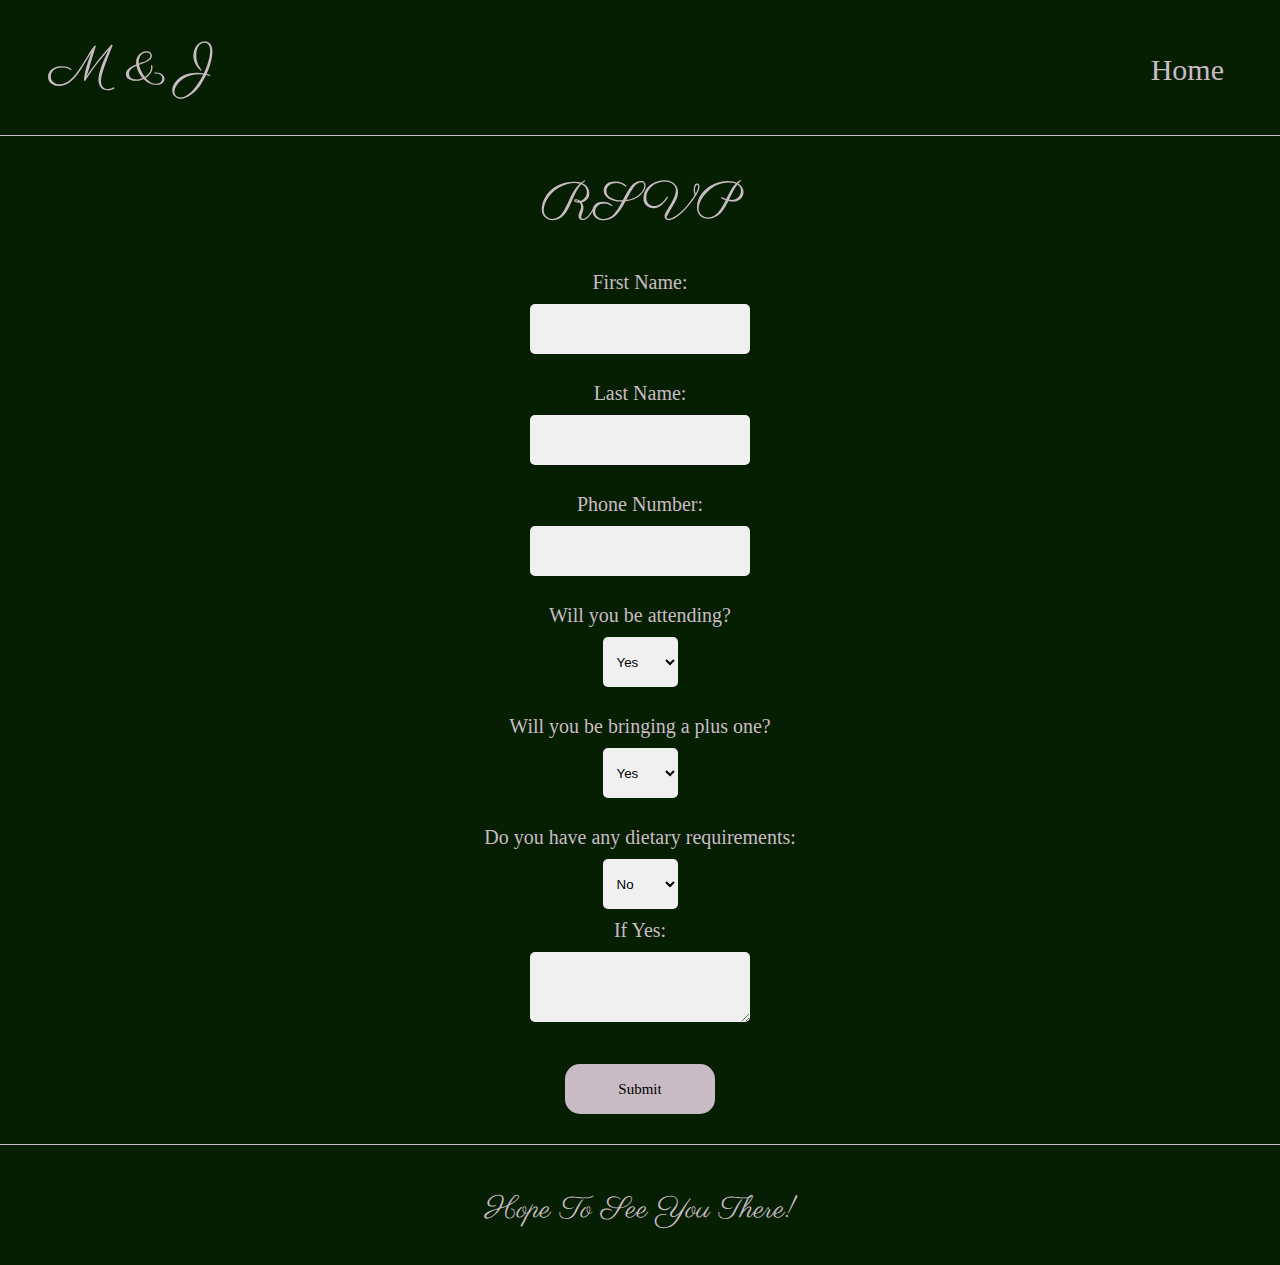
==== rsvp.html @ acaf3f3f "Wedding  Reception" ====
<!DOCTYPE html>
<html lang="en">
<head>
    <meta charset="UTF-8">
    <meta name="viewport" content="width=device-width, initial-scale=1.0">
    <link rel="stylesheet" href="style.css">
    <link rel="preconnect" href="https://fonts.googleapis.com">
    <link rel="preconnect" href="https://fonts.gstatic.com" crossorigin>
    <link href="https://fonts.googleapis.com/css2?family=Namdhinggo:wght@400;500;600;700;800&family=Parisienne&display=swap" rel="stylesheet">

    <title>RSVP</title>
    <link rel="icon" type="image/x-icon" href="./photo/favicon.PNG">
</head>
<body>
    <header>
        <h1>M & J</h1>

        <nav> 
            <a class="home" href="index.html">
                Home
            </a>
        </nav>
    </header>
    <main>
        <div class="rsvp-page">
            <h1>RSVP</h1>
        </div>

        <div class="rsvp-form">

            <form id="form">
                <div>
                    <label>First Name: </label>
                    <br>
                    <input class="input" type="text" id="fname" name="First Name" required>
                </div>
                <br>
                <div>
                    <label>Last Name: </label>
                    <br>
                    <input class="input" type="text" id="lname" name="Last Name" required>
                </div>
                <br>
                <div>
                    <label>Phone Number: </label>
                    <br>
                    <input class="input" type="tel"  id="phone" name="Phone Number" pattern="[-+]?[0-9]*[.,]?[0-9]+" required>
                </div>
                <br>
                <div>
                    <label>Will you be attending? </label>
                    <br>
                    <select id="attending" name="Attending">
                        <option value="yes">Yes</option>
                        <option value="no">No</option>
                    </select>
                </div>
                <br>
                
                <div>
                    <label>Will you be bringing a plus one? </label>
                    <br>
                    <select id="plusOne" name="Plus One">
                        <option value="yes">Yes</option>
                        <option value="no">No</option>
                    </select>
                   
                </div>
                
                <br>
                <div>
                    <label> Do you have any dietary requirements: </label>
                    <br>
                    <select id="diet" name="Dietary Requirements">
                        <option value="no">No</option>
                        <option value="yes">Yes</option>
                    </select>
                    <br>
                    <label>If Yes: </label>
                    <br>
                    <textarea id="message" name="If Yes"></textarea>
                </div>
                <br>
                <div>
                    
                <div class="sub">
                    <input class="submit" type="submit" value="Submit" id="submit" />
                </div>
            </form>
        </div>


     

    </main>
    <footer class="rsvp-footer">
        <p>Hope To See You There!</p>
    </footer>


    <script>
        const form = document.querySelector("#form");
        const submitButton = document.querySelector("#submit");
        const scriptURL = 'https://script.google.com/macros/s/AKfycbws8HMoFR7i8qQ-54wKAz3fWtMkQj4_DkSLGMYBhmVqJCQr7R-0_4jvxj1ojH7RwV7nqA/exec';
     
        form.addEventListener('submit', e => {
            submitButton.disabled = true;
            e.preventDefault();
            let requestBody = new FormData(form);
            fetch(scriptURL, { method: 'POST', body: requestBody })
                .then(response => response.text())  // or response.json() if the response is JSON
                .then(data => {
                    alert('Success!', data);
                    submitButton.disabled = false;
                })
                .catch(error => {
                    alert('Error!', error.message);
                    submitButton.disabled = false;
                });
        });
    </script>
</body>
</html>
---- style.css ----
html {
    background-color: #061F03;
    color: #c9bbc3;
}

body {
    flex-direction: column;
    margin: 0;
}

h1 {
    font-size: 50px;
    font-family:  "Parisienne", cursive;
    font-weight: 400;
    font-style: normal;
}


h2 {
    font-size: 25px;
    font-family: "Dancing Script", cursive;
    font-optical-sizing: auto;   
    font-style: normal;
}

p, label {
    font-size: 20px;
    font-family: "Nanum Myeongjo", serif;
    font-weight: 400;
    font-style: normal;
}

p {
    line-height: 30px;
}

/* ~~~~~~ Button ~~~~~~ */

.btn button, .submit:link {
    background-color: #c9bbc3;
    color: black;
    font-size: 15px;
    padding: 10px 30px;
    border-radius: 15px;
    border: none;
    width: 150px;
    height: 50px;
    font-family: "Nanum Myeongjo", serif;
    font-weight: 400;
    font-style: normal;
    
}

.btn button:hover, .submit:hover {
    padding: 13px 33px;
    font-size: 18px;
    border:1px solid #c9bbc3;
    background-color: #061F03;
    color: #c9bbc3;
    font-weight: bold;
}

.submit {
    font-family: "Nanum Myeongjo", serif;
    font-weight: 400;
    font-style: normal;
    font-size: 15px;
}

.btn button:active, .submit:active {
    font-size: 15px;
    border: 2px solid #c9bbc3;
}

.rsvp-btn button {
    background-color: #061F03;
    color: #c9bbc3;
    font-size: 15px;
    padding: 10px 30px;
    border-radius: 15px;
    border: none;
    width: 150px;
    height: 50px;
    font-family: "Nanum Myeongjo", serif;
    font-weight: 400;
    font-style: normal;
}

.rsvp-btn button:hover {
    padding: 13px 33px;
    font-size: 18px;
    border:1px solid #061F03;
    background-color: #c9bbc3;
    color: #061F03;
    font-weight: bold;
}

.rsvp-btn button:active {
    font-size: 15px;
    border: 2px solid #061F03;
}


.sub {
    text-align: center;
    font-size: 15px;
    font-family: "Nanum Myeongjo", serif;
    font-weight: 400;
    font-style: normal;
}

.submit {
    background-color: #c9bbc3;
    border-radius: 15px;
   
}


/* ~~~~~~ nav bar ~~~~~~*/

header {
    display: flex;
    justify-content: space-between;
    align-items: baseline;
    border-bottom: 1px solid #c9bbc3;
    
    
}

header h1 {
   text-align: left; 
   padding-left: 50px;
   font-family:  "Parisienne", cursive;
   font-weight: 400;
   font-style: normal;
   
}

.menu {
    background-color: #c9bbc3;
    border: 1px solid #061F03;
    height: 100%;
    width: 100%;
    max-width: 350px;
    position: fixed;
    top: 0;
    right: -450px;
    display: flex;
    flex-direction: column;
    justify-content: center;
    align-items: center;
    text-align: center;
    transition: 0.3s;
}

.menu a {
    text-decoration: none;
    color: #061F03;
    line-height: 50px;
    font-size: 20px;
}

.menu a:hover{
    font-size: 30px;
}

.menu a:active{
    font-size: 30px;
    color: #16700c;
}

.menu.active {
    right: 0;
}

nav {
    padding: 1rem;
    display: flex;
    background-color: #061F03;
}

.hamburger {
    height: 50px;
    width: 40px;
    position: relative;
    margin-right: 30px;
}

.hamburger span {
    height: 6px;
    width: 100%;
    background-color: #c9bbc3;
    border-radius: 25px;
    position: absolute;
    top: 50%;
    left: 50%;
    transform: translate(-50%, -50%);
    transition: 0.3s;
    margin-top: 7px;
}

.hamburger span:nth-child(1) {
    top: 25%;
}

.hamburger span:nth-child(3) {
    top: 75%;
}

.hamburger.active span:nth-child(1) {
    top: 50%;
    transform: translate(-50%, -50%) rotate(45deg);
    background-color: #061F03;
}

.hamburger.active span:nth-child(2) {
    opacity: 0;
}

.hamburger.active span:nth-child(3) {
    top: 50%;
    transform: translate(-50%, -50%) rotate(-45deg);
    background-color: #061F03;
}

@media only screen and (max-width: 700px){
    header h1{
        font-size: 30px;
    }
}

/* ~~~~~~ Intro ~~~~~~ */

.intro {
    display: flex;
    justify-content: flex-start;
    flex-direction: row;
    flex-wrap: wrap;
    margin: auto;
    padding: 30px;   
}

.intro div{
    margin: auto;
    align-items: center;
    font-family: "Namdhinggo", serif;
    font-weight: 400;
    font-style: normal;
}

.intro h1 {
    text-align: center;
    font-family: "Nanum Myeongjo", serif;
    font-weight: 400;
    font-style: normal;
}

.name {
    font-size: 70px;
    text-align: center;
    font-family:  "Parisienne", cursive;
    font-weight: 400;
    font-style: normal;
}

.intro .join_us {
    text-align: center;
    font-size: 30px;
}

.intro .date {
    text-align: center;
    font-size: 20px;
}

.intro button {
    margin: 0 auto;
    display: block;
    
}

.intro a {
    text-decoration: none;
}

.intro .rsvp-date {
    text-align: center;
    font-family: "Nanum Myeongjo", serif;
    font-weight: 400;
    font-style: normal;
    font-size: 18px;
}

.intro img {
    width: 50%;
    float: right;
    border-radius: 20px;
}

@media only screen and (max-width: 1100px) {
    .intro h1 {
        font-size: 25px;
    }

    .name {
        font-size: 40px;
    }

    .intro button {
        margin: 0 auto;
        display: block;
    }

    .intro img {
        margin-top: 30px ;
        width: 100%;
        height: auto;
        text-align: center;
        align-items: center;
    }
}

/* ~~~~~~ On the day ~~~~~~*/



.OnTheDay {
    background-color:#c9bbc3; 
    color: black;
    justify-content: center;
    display: flex;  
    flex-direction: row;
    flex-wrap: wrap;
    padding: 30px;
}

.schedule{
    padding: 30px;
    text-align: center;
    
}

.OnTheDay img{
    text-align: center;
    width: 5%;
    height: auto;
    Margin: 0px 40px;
}


.schedule ul{
    list-style-type: none;
}

.updates {
    font-style: italic;
    text-decoration: underline 1px;
}

@media only screen and (max-width: 1100px) {
    .OnTheDay {
        justify-content: center;
    }

    .OnTheDay h1 {
        font-size: 30px;
        text-align: center; 
    }

    .schedule h2 {
        font-size: 20px;
    }

    .schedule {
        width: 300px;
    }
    
    .OnTheDay img {
        width: 5%;
        
    }
}

@media only screen and (max-width: 800px) {
    .OnTheDay {
        justify-content: center;
    }

    .schedule ul{
        padding: 0px;
        
    }

    .OnTheDay img{
        display: none;
    }
}

/* ~~~~~~ Photos ~~~~~~*/
.photo {
    justify-content: space-around;
    display: flex;
    flex-direction: row;
}

.photo img {
    width: 19%;
    margin: 10px 0px;
    border-radius: 10px;
}

@media only screen and (max-width: 700px){
    img.one, img.four {
        display: none;
    }

    .photo img {
        width: 30%;
    }
}

/* ~~~~~~ Travel & Stay ~~~~~~*/

.travel {
    justify-content: center;
    display: flex;
    flex-direction: row;
    flex-wrap: wrap;
    background-color: #c9bbc3;
    color: black;
    padding: 50px 50px 100px 50px;
    text-align: center;
}

.travel h1 {
    width: 100%;
}

.travel h2 {
    font-size: 30px;
    align-items: center;
    margin: 0px 0px 25px 0px;
}

.travel p {
    margin: 0px 0px 25px 0px;
}

p.hotel {
    text-decoration: underline 1px;
    margin: 20px 0px 0px 0px;
}

.travel iframe {
    height: 100%;
    margin-right: 50px;
    border-radius: 20px;
}

@media only screen and (max-width: 700px) {
    .travel h1{
        font-size: 30px;
    }
    
    .travel iframe {
        width: 250px;
        height: 250px;
        margin: 0 auto;
        display: block;
        padding-bottom: 20px;
    }
}

/* ~~~~~~ Honeymoon ~~~~~~*/

.honeymoon {
    justify-content: center;
    display: flex;
    flex-direction: row;
    flex-wrap: wrap;
    align-items: center;
    padding: 25px 0px;
}

.honeymoon div{ 
    text-align: center;
    margin: 50px;
}

.honeymoon img {
    align-items: center;
    width:20%; 
    margin: 10px 20px;
    border-radius: 20px;
}

@media only screen and (max-width: 700px) {
    .honeymoon div {
        margin: 25px;
    }
    
    .honeymoon h1{
        font-size: 30px;
    }

    .honeymoon p {
        font-size: 16px;
    }

    .honeymoon img {
        margin: 0 auto;
        display: block;
        width: 50%;
        margin-bottom: 20px;
    }
}


/* ~~~~~~ RSVP ~~~~~~*/

.rsvp {
    background-color:#c9bbc3;
    color: black;
    padding: 50px;
    text-align: center; 
}

@media only screen and (max-width: 700px){
    .rsvp h1 {
        font-size: 30px;
    }
}

/* ~~~~~~ Footer ~~~~~~ */

 footer {
    justify-content: center;
    display: flex;
    flex-direction: row;
    flex-wrap: wrap;
    align-items: center;
    margin: 30px;
    padding: 10px;
    text-align: center;
 }

 .ms-questions {
    padding: 20px 200px;
    
 }

.name-email {
    justify-content: space-between;
    display: flex;
    flex-direction: row;
    flex-wrap: wrap;
    align-items: center; 
    text-align: left;  
}

#name, #email {
    padding: 0px 0px 0px 10px;
}

#questions {
    width: 320px;
    height: 100px;
    padding: 20px;
}

@media only screen and (max-width: 700px) {
    footer h1{
        font-size: 40px;
    }

    .ms-questions {
        padding: 0px 0px;
     }

    #footerInput{
        width: 50%;
    }

    #questions {
        width: 300px;
        
    }
}

@media only screen and (max-width: 450px) {
    .name-email {
        justify-content: center;
        display: flex;
        flex-direction: column;
        flex-wrap: wrap;
        align-items: center; 
        text-align: center;  
    }

    .name-email input {
        width: 230px;
    }
     
    #questions {
        width: 200px;
        
    }

    #footerInput{
        width: 30%;
    }

}

/* ~~~~~~~~~~~~~~~ RSVP Page ~~~~~~~~~~~~~~~ */

.rsvp-page {
    justify-content: center;
    display: flex;
    align-items: center;
}

.home {
    text-decoration: none;
    color: #c9bbc3;
    font-size: 30px;
    margin-right: 40px;
    
    font-family: "Nanum Myeongjo", serif;
    font-weight: 400;
    font-style: normal;
}

.home:hover {
    color: #c9bbc3;
    font-size: 33px;
    font-weight: 525;
}

.home:active {
    color: #c59eb4;
    font-size: 33px;
}

.rsvp-form {
    justify-content: center;
    display: flex;
    align-items: center;
    text-align: center;
}

label {
    margin: 10px;
}

input, select, textarea {
    background-color: #f0f0f0;
    color: black;
    padding: 0px 10px;
    border-radius: 5px;
    border: none;
    margin: 10px;
    width: 150px;
    height: 50px;
}

select {
    width: 75px;
}

textarea {
    padding: 10px 10px;
    
}

.input, textarea {
    width: 200px;
}

.rsvp-footer {
    border-top: 1px solid #c9bbc3;
    margin: 20px 0px 0px 0px;
    
 }

 .rsvp-footer p {
    padding-top: 10px;
    font-family: "Parisienne", cursive;
    font-weight: 400;
    font-style: normal;
    font-size: 30px;
 }

@media only screen and (max-width: 700px) {
    .rsvp-page {
        text-align: center;
    }

    .rsvp-form {
        text-align: center;
    }

    .rsvp-footer p{
        font-size: 20px;
    }
}

/* ~~~~~~~~~~~~~~~ Back To Top ~~~~~~~~~~~~~~~ */
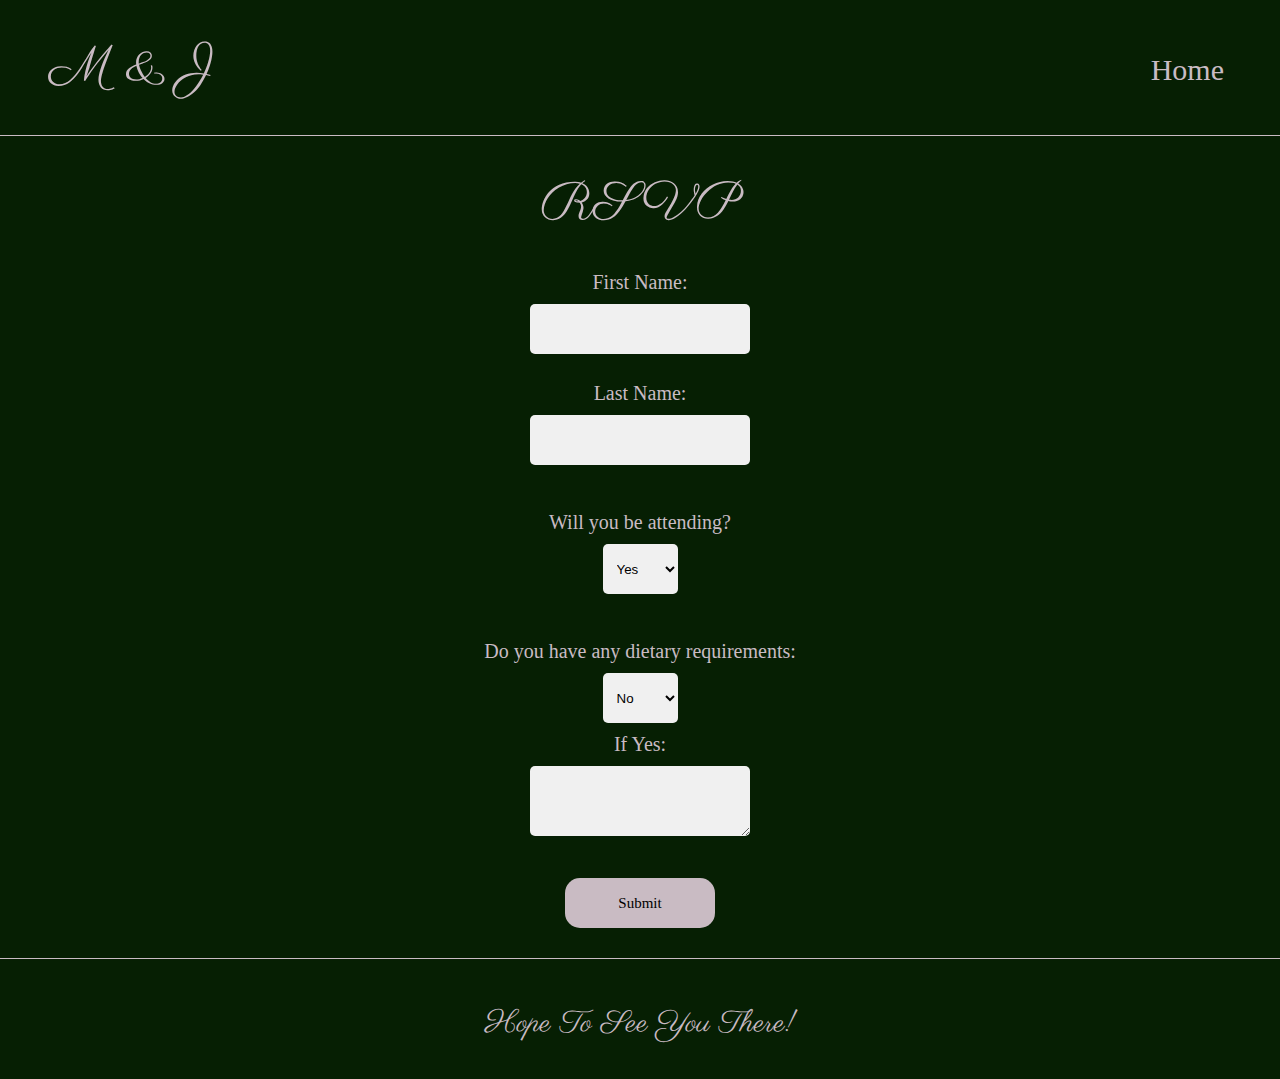
==== commit 53d07769: "text change" ====
--- a/rsvp.html
+++ b/rsvp.html
@@ -41,11 +41,13 @@
                     <input class="input" type="text" id="lname" name="Last Name" required>
                 </div>
                 <br>
+                <!--
                 <div>
                     <label>Phone Number: </label>
                     <br>
                     <input class="input" type="tel"  id="phone" name="Phone Number" pattern="[-+]?[0-9]*[.,]?[0-9]+" required>
                 </div>
+                -->
                 <br>
                 <div>
                     <label>Will you be attending? </label>
@@ -56,9 +58,9 @@
                     </select>
                 </div>
                 <br>
-                
+                <!--
                 <div>
-                    <label>Will you be bringing a plus one? </label>
+                    <label>Will you be bringing a plus one? <br>(note: you do not have to fill in a seperate form for them)</label>
                     <br>
                     <select id="plusOne" name="Plus One">
                         <option value="yes">Yes</option>
@@ -66,7 +68,7 @@
                     </select>
                    
                 </div>
-                
+                -->
                 <br>
                 <div>
                     <label> Do you have any dietary requirements: </label>
